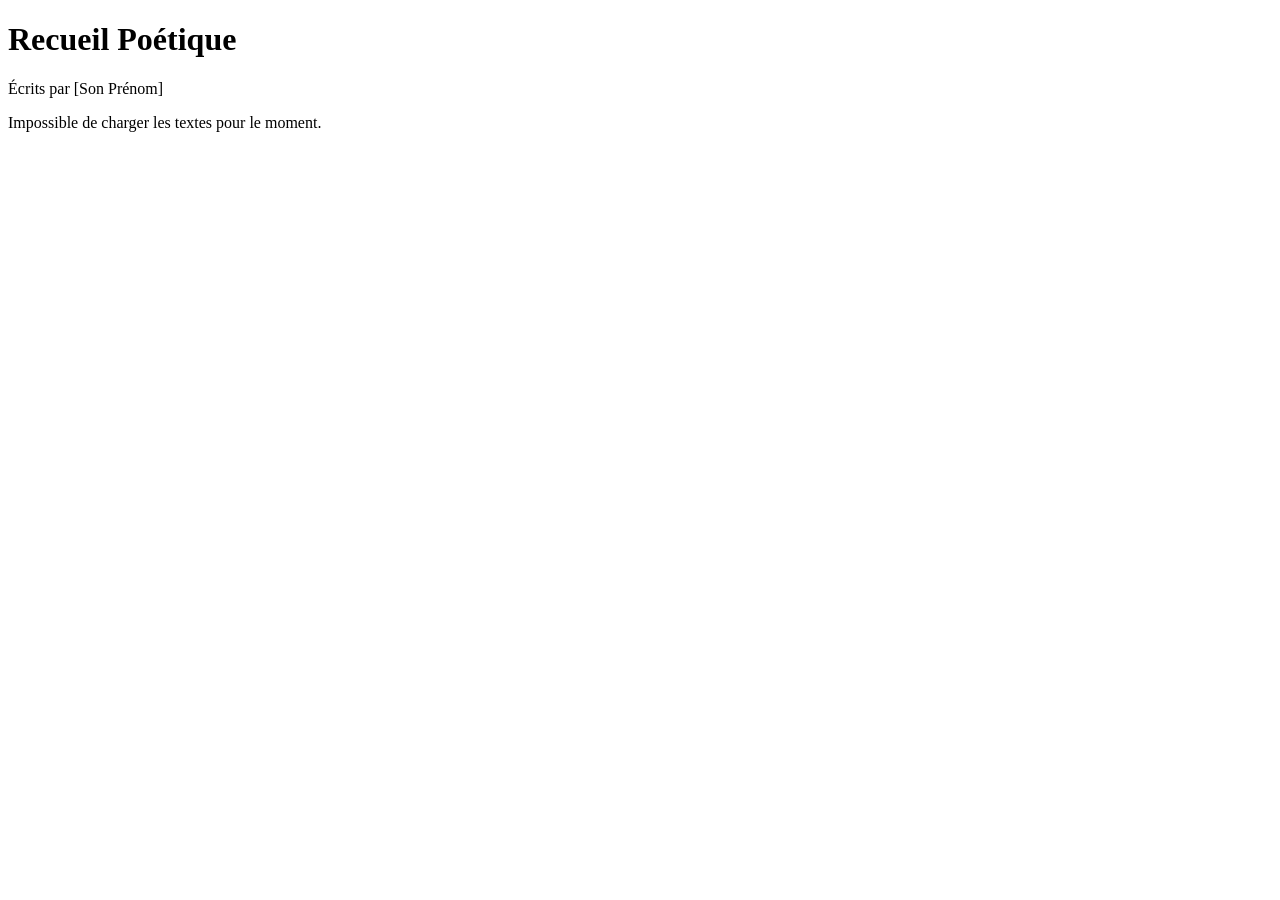
==== index.html @ 65594d68 "Add initial HTML structure for poetry collection" ====
<!DOCTYPE html>
<html lang="fr">
<head>
  <meta charset="UTF-8">
  <meta name="viewport" content="width=device-width, initial-scale=1.0">
  <title>Les Poèmes de [Son Prénom]</title>
  <link rel="stylesheet" href="style.css">
  <!-- Police élégante pour la poésie -->
  <link href="https://fonts.googleapis.com/css2?family=Lora:ital,wght@0,400;0,600;1,400&display=swap" rel="stylesheet">
</head>
<body>

  <header>
    <h1>Recueil Poétique</h1>
    <p>Écrits par [Son Prénom]</p>
  </header>

  <main id="conteneur-poemes">
    <p class="chargement">Chargement des poèmes...</p>
  </main>

  <script>
    // Récupération automatique des poèmes
    fetch('poemes.json')
      .then(response => response.json())
      .then(data => {
        const conteneur = document.getElementById('conteneur-poemes');
        conteneur.innerHTML = ''; // Vide le message de chargement

        data.forEach(poeme => {
          const article = document.createElement('article');
          article.className = 'carte-poeme';

          article.innerHTML = `
            <h2>${poeme.titre}</h2>
            <time>${poeme.date}</time>
            <div class="strophes">${poeme.texte}</div>
          `;

          conteneur.appendChild(article);
        });
      })
      .catch(erreur => {
        console.error('Erreur:', erreur);
        document.getElementById('conteneur-poemes').innerText = "Impossible de charger les textes pour le moment.";
      });
  </script>
</body>
</html>
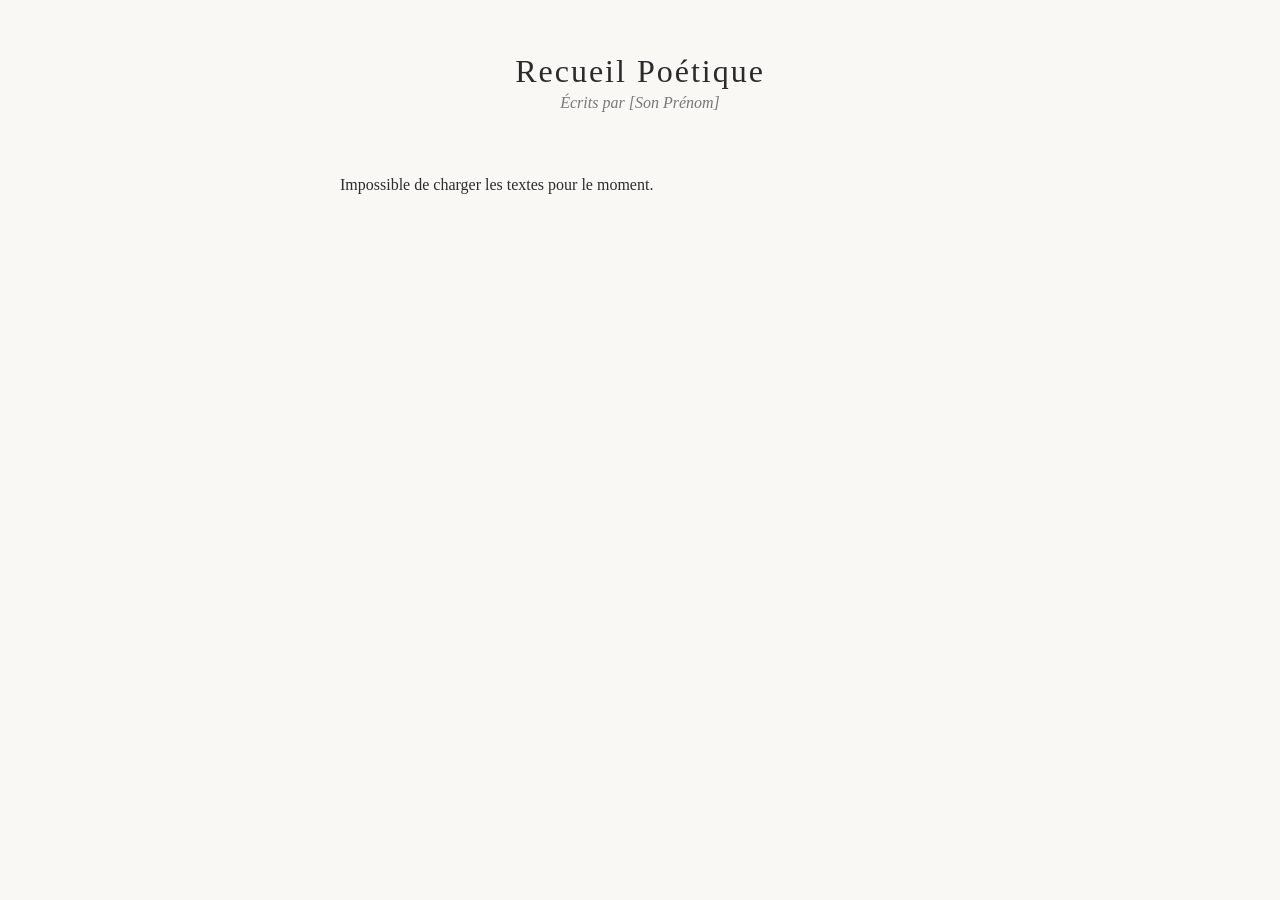
==== commit e44d06bb: "Update index.html" ====
--- a/index.html
+++ b/index.html
@@ -3,7 +3,7 @@
 <head>
   <meta charset="UTF-8">
   <meta name="viewport" content="width=device-width, initial-scale=1.0">
-  <title>Les Poèmes de [Son Prénom]</title>
+  <title>Les Poèmes de Alexandra</title>
   <link rel="stylesheet" href="style.css">
   <!-- Police élégante pour la poésie -->
   <link href="https://fonts.googleapis.com/css2?family=Lora:ital,wght@0,400;0,600;1,400&display=swap" rel="stylesheet">
--- a/style.css
+++ b/style.css
@@ -0,0 +1,61 @@
+body {
+  margin: 0;
+  padding: 2rem 1rem;
+  background-color: #faf8f5; /* Fond papier doux */
+  color: #2b2b2b;
+  font-family: 'Lora', Georgia, serif;
+  display: flex;
+  flex-direction: column;
+  align-items: center;
+}
+
+header {
+  text-align: center;
+  margin-bottom: 3rem;
+}
+
+header h1 {
+  font-weight: 400;
+  letter-spacing: 2px;
+  margin-bottom: 0.2rem;
+}
+
+header p {
+  color: #777;
+  font-style: italic;
+  margin-top: 0;
+}
+
+#conteneur-poemes {
+  width: 100%;
+  max-width: 600px;
+}
+
+.carte-poeme {
+  background: #ffffff;
+  padding: 2.5rem;
+  margin-bottom: 2.5rem;
+  border-radius: 4px;
+  box-shadow: 0 4px 15px rgba(0, 0, 0, 0.03);
+}
+
+.carte-poeme h2 {
+  margin-top: 0;
+  font-size: 1.5rem;
+  color: #1a1a1a;
+}
+
+.carte-poeme time {
+  display: block;
+  font-size: 0.85rem;
+  color: #999;
+  margin-bottom: 1.5rem;
+  font-style: italic;
+}
+
+/* Crucial pour la poésie : préserve les sauts de vers et de strophes */
+.strophes {
+  line-height: 1.8;
+  font-size: 1.05rem;
+  white-space: pre-line;
+}
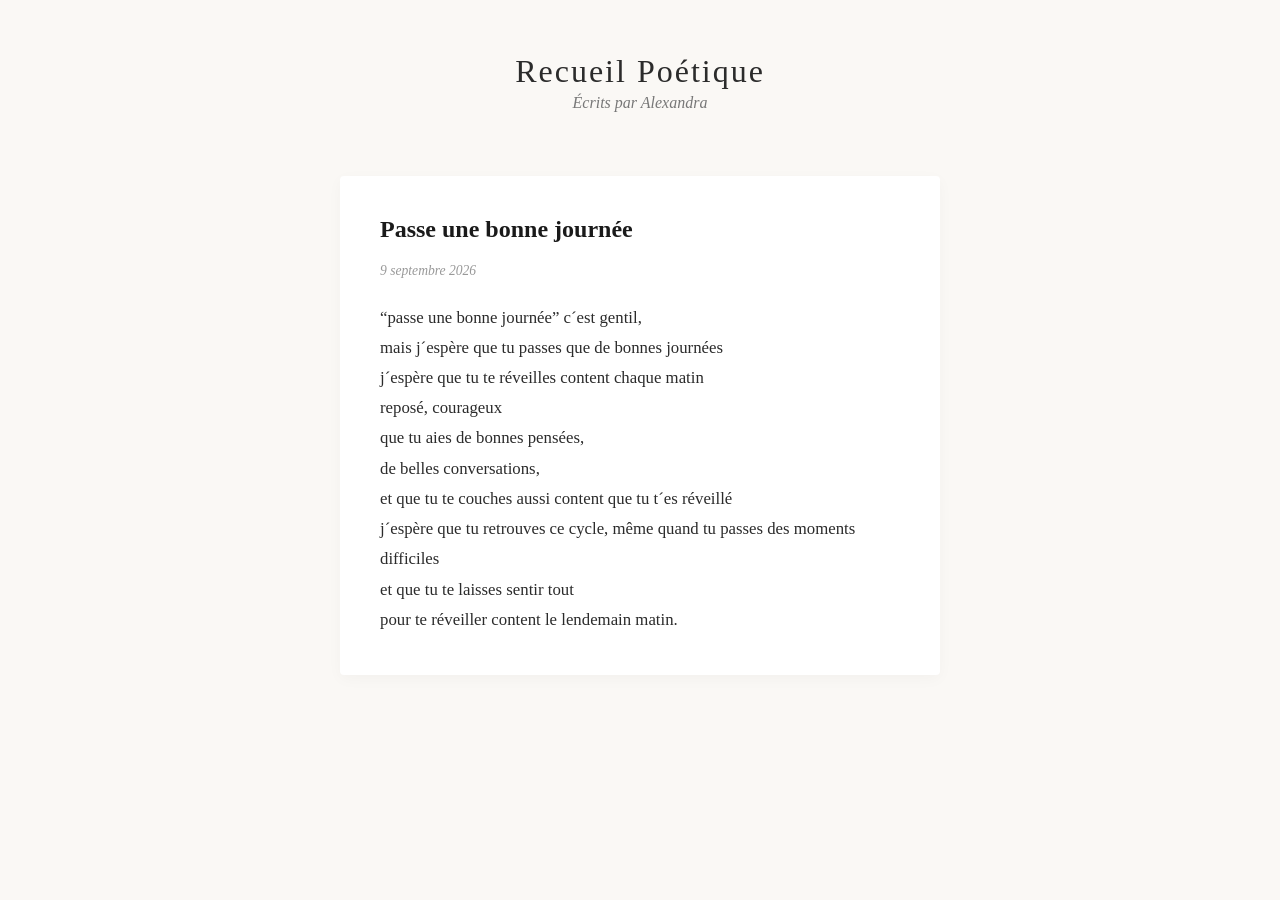
==== commit b381a016: "Update index.html" ====
--- a/index.html
+++ b/index.html
@@ -3,7 +3,7 @@
 <head>
   <meta charset="UTF-8">
   <meta name="viewport" content="width=device-width, initial-scale=1.0">
-  <title>Les Poèmes de Alexandra</title>
+  <title>Les Poèmes d'Alexandra</title>
   <link rel="stylesheet" href="style.css">
   <!-- Police élégante pour la poésie -->
   <link href="https://fonts.googleapis.com/css2?family=Lora:ital,wght@0,400;0,600;1,400&display=swap" rel="stylesheet">
@@ -12,7 +12,7 @@
 
   <header>
     <h1>Recueil Poétique</h1>
-    <p>Écrits par [Son Prénom]</p>
+    <p>Écrits par Alexandra</p>
   </header>
 
   <main id="conteneur-poemes">
